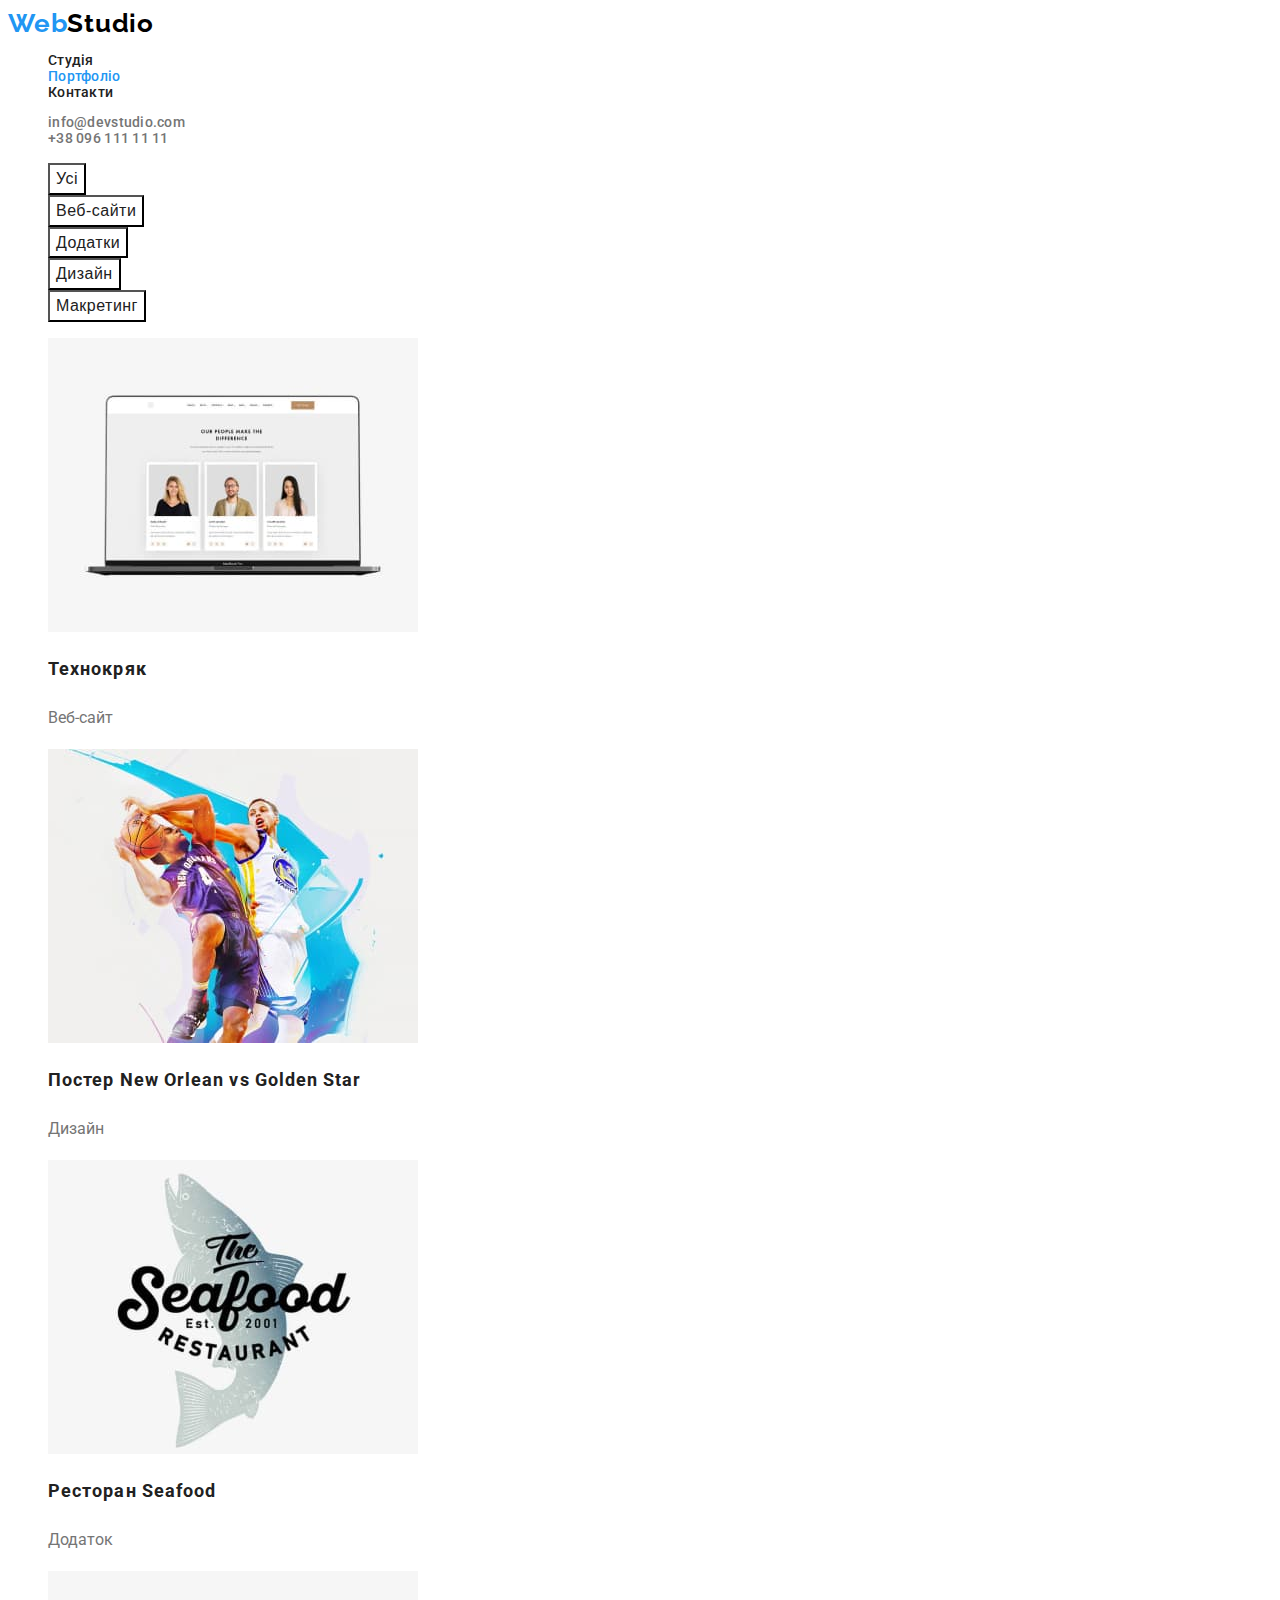
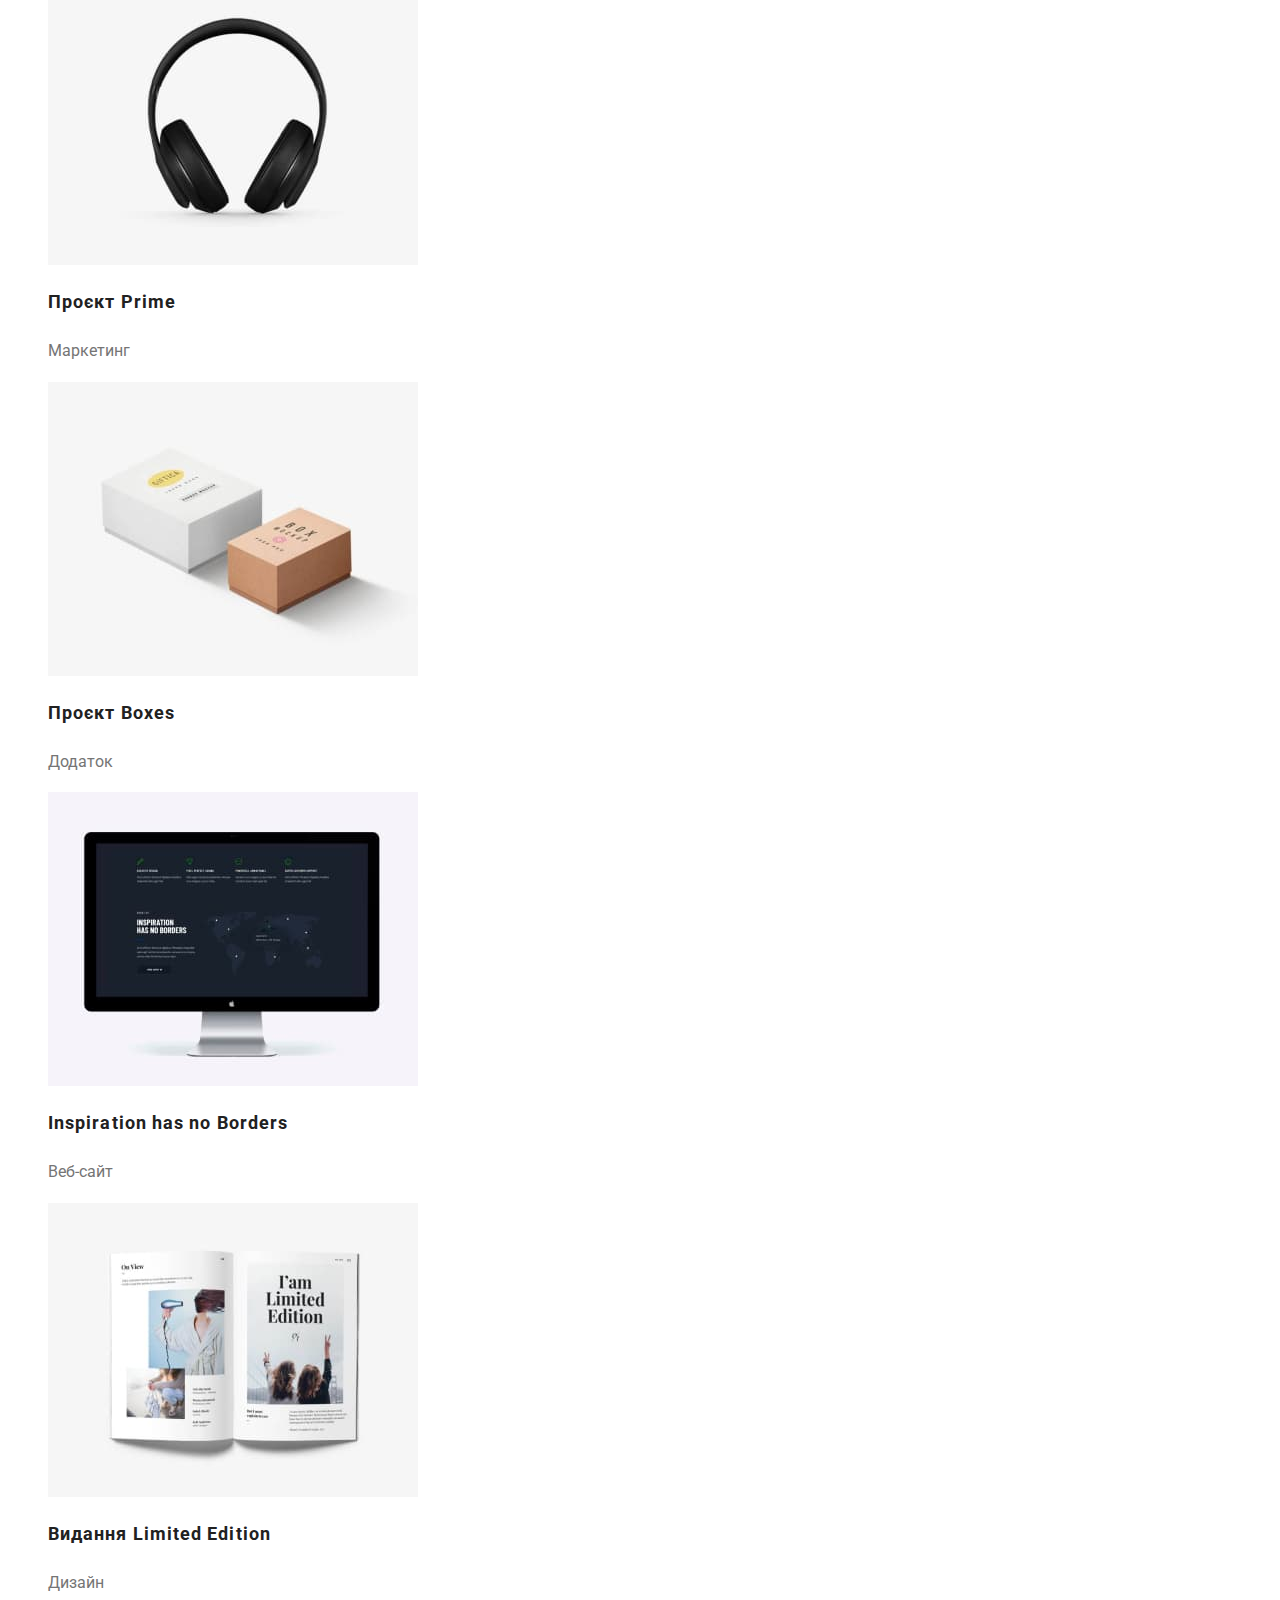
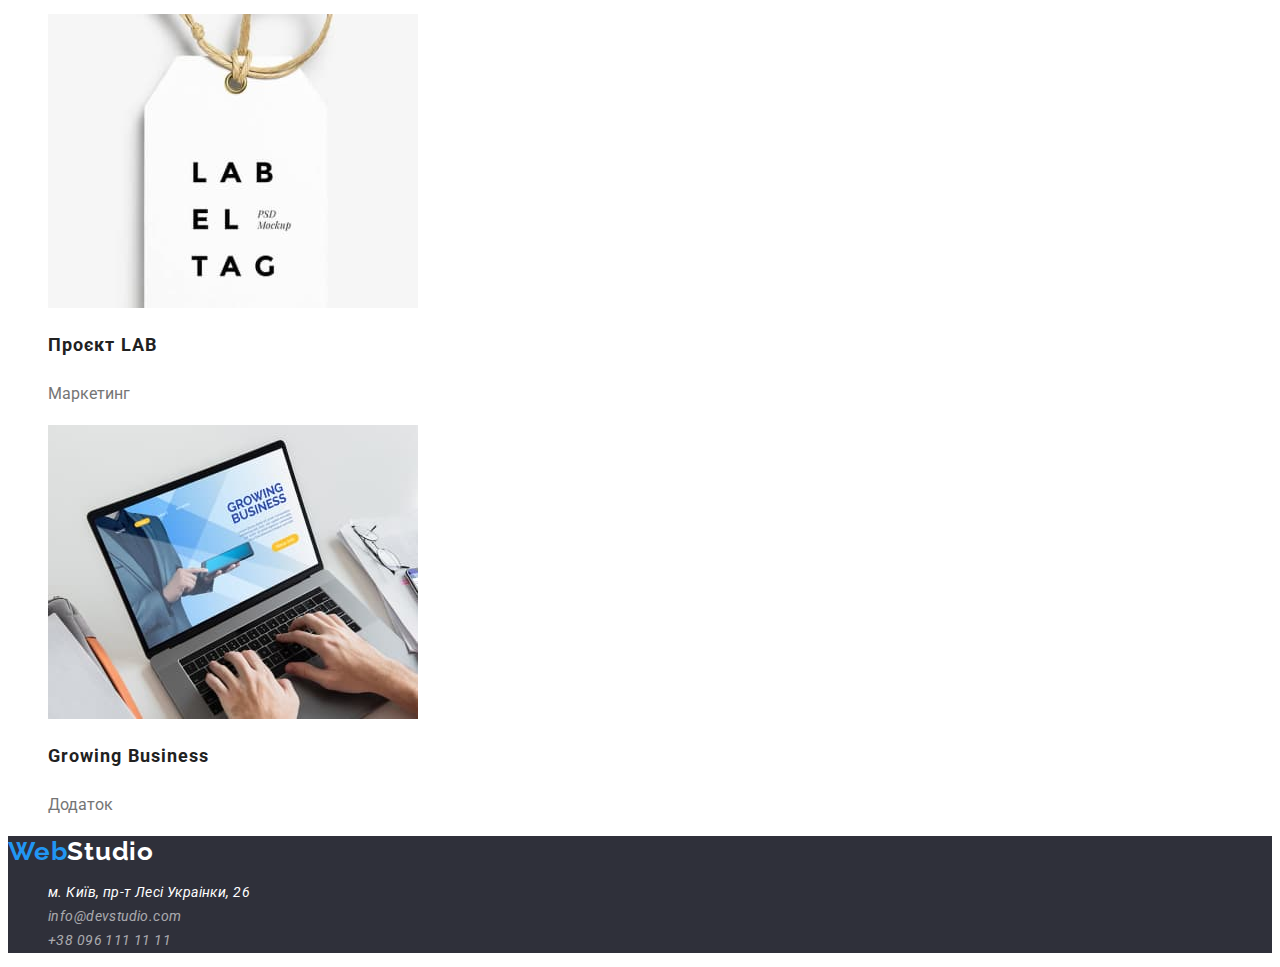
==== portfolio.html @ 0b6cc33f "css added" ====
<!DOCTYPE html>
<html lang="uk">
<head>
    <meta charset="UTF-8">
    <meta http-equiv="X-UA-Compatible" content="IE=edge">
    <meta name="viewport" content="width=device-width, initial-scale=1.0">
    <link rel="preconnect" href="https://fonts.googleapis.com">
    <link rel="preconnect" href="https://fonts.gstatic.com" crossorigin>
    <link href="https://fonts.googleapis.com/css2?family=Raleway:wght@700&family=Roboto:wght@400;500;700;900&display=swap"
        rel="stylesheet">
    <title>WebStudio</title>
    <link rel="stylesheet" href="./css/styles.css">
</head>
<body>
    <header class="header-background">
        <nav class="nav">
            <a class="logo" lang="en" href="./index.html"><span class="logo-web">Web</span>Studio</a>
            <ul class="site-nav list">
                <li><a href="./index.html" class="link">Студія</a></Li>
                <li><a href="./portfolio.html" class="link current">Портфоліо</a></li>
                <li><a href="" class="link">Контакти</a></li>
            </ul>
        </nav>
        <ul class="mail-nav list">
            <li><a href="mailto:info@devstudio.com" class="link">info@devstudio.com</a></li>
            <li><a href="tel:+380961111111" class="link">+38 096 111 11 11</a></li>
        </ul>
    </header>
    <main>
        <section>
        <h1 class="hidden">Фільтри</h1>
        <ul class="list">
            <li>
            <button type="button" class="button second">Усі</button>
            </li>
            <li>
            <button type="button" class="button second">Веб-сайти</button>
            </li>
            <li>
            <button type="button" class="button second">Додатки</button>
            </li>
            <li>
            <button type="button" class="button second">Дизайн</button>
            </li>
            <li>
            <button type="button" class="button second">Макретинг</button>
            </li>
        </ul>
        <ul class="examples">
            <li>
                <a href="#" class="link">
            <img src="./images/prim1.jpg" alt="">
            <h2 class="examples title">Технокряк</h2>
            <p class="examples text">Веб-сайт</p>
                </a>
        </li>
        <li>
            <a href="#" class="link">
            <img src="./images/prim2.jpg" alt="">
            <h2 class="examples title">Постер New Orlean vs Golden Star</h2>
            <p class="examples text">Дизайн</p>
            </a>
        </li>
        <li>
            <a href="#" class="link">
            <img src="./images/prim3.jpg" alt="">
            <h2 class="examples title">Ресторан Seafood</h2>
            <p class="examples text">Додаток</p>
            </a>
        </li>
        <li>
            <a href="#" class="link">
            <img src="./images/prim4.jpg" alt="">
            <h2 class="examples title">Проєкт Prime</h2>
            <p class="examples text">Маркетинг</p>
            </a>
        </li>
        <li>
            <a href="#" class="link">
            <img src="./images/prim5.jpg" alt="">
            <h2 class="examples title">Проєкт Boxes</h2>
            <p class="examples text">Додаток</p>
            </a>
        </li>
        <li>
            <a href="#" class="link">
            <img src="./images/prim6.jpg" alt="">
            <h2 class="examples title">Inspiration has no Borders</h2>
            <p class="examples text">Веб-сайт</p>
            </a>
        </li>
        <li>
            <a href="#" class="link">
            <img src="./images/prim7.jpg" alt="">
            <h2 class="examples title">Видання Limited Edition</h2>
            <p class="examples text">Дизайн</p>
            </a>
        </li>
        <li>
            <a href="#" class="link">
            <img src="./images/prim8.jpg" alt="">
            <h2 class="examples title">Проєкт LAB</h2>
            <p class="examples text">Маркетинг</p>
            </a>
        </li>
        <li>
            <a href="#" class="link">
            <img src="./images/prim9.jpg" alt="">
            <h2 class="examples title">Growing Business</h2>
            <p class="examples text">Додаток</p>
            </a>
        </li>
        </ul>
     </section>
    </main>
    <footer class="footer-main">
        <a class="footer-logo link" lang="en" href="./index.html"><span class="logo-web">Web</span>Studio</a>
        <address>
            <ul class="footer-list list">
                <li><a href="https://goo.gl/maps/CPtrU1FHBa2aNyZL9" target="_blank" rel="noopener noreferrer nofollow"
                        class="footer-address">м. Київ, пр-т Лесі Украінки, 26</a></li>
                <li><a href="mailto:info@devstudio.com" class="footer link">info@devstudio.com</a></li>
                <li><a href="tel:+380961111111" class="footer link">+38 096 111 11 11</a></li>
            </ul>
        </address>
    </footer>
</body>
</html>
---- css/styles.css ----
:root {
    --text-color: #757575;
    --second-black: #212121;
    --hero-back-color: #2F303A;
    --accent-color: #2196F3;
    --main-black: #000000;
    --main-white: #FFFFFF;
    --team-back-color: #F5F4FA;
    --footer-back-color: #2F303A;
    --footer-mail-tel: rgba(255, 255, 255, 0.6);


}

body {
    background-color: var(--main-white);
    color: var(--second-black);

    font-family: Roboto, sans-serif;
}
.hidden {
    display: none;
}
.link {
    text-decoration: none;
}
.list {
    list-style: none;
}

/* logo */
.logo {
    color: var(--main-black);
    font-family: Raleway, sans-serif;
    letter-spacing: 0.03em;
    font-weight: 700;
    font-size: 26px;
    line-height: 1.19;
    text-decoration: none;
}
.logo-web {
    color: var(--accent-color);
}

/* header */

.header-background {
    color: var(--main-white);
    letter-spacing: 0.02em;
    font-weight: 500;
    font-size: 14px;
    line-height: 1.14;
}
.site-nav .link {
    color: var(--second-black);
    letter-spacing: 0.02em;
}

.site-nav .link:hover,
.site-nav .link:focus {
    color: var(--accent-color);
}
.site-nav .link.current {
    color: var(--accent-color);
}
.mail-nav .link {
    color: var(--text-color);
}

.mail-nav .link:hover,
.mail-nav .link:focus {
    color: var(--accent-color);
    letter-spacing: 0.02em;
}

/* hero */
.hero {
    background-color: var(--hero-back-color);
   
}
.hero-title {
    color: var(--main-white);
    letter-spacing: 0.06em;
    font-weight: 900;
    font-size: 44px;
    line-height: 1.36;
    text-transform: uppercase;
}
/* button */
.button {
    color: var(--main-white);
    background-color: var(--accent-color);
}

.button.primary {
    background-color: var(--accent-color);
    color: var(--main-white);
    font-weight: 700;
    font-size: 16px;
    line-height: 1.87;
    letter-spacing: 0.06em;
}
/* features */
.section-title {
    color: var(--second-black);
    font-weight: 700;
    font-size: 36px;
    line-height: 1.16;
    letter-spacing: 0.03em;
}

.idea-list .title {
    color: var(--second-black);
    font-weight: 700;
    font-size: 14px;
    line-height: 1.14;
    letter-spacing: 0.03em;
    text-transform: uppercase;
}
.idea-list .text {
    color: var(--text-color);
    font-weight: 400;
    font-size: 14px;
    line-height: 1.71;
    letter-spacing: 0.03em;
}
/* what are we doing */


/* our team */
.team-list .title {
    color: var(--second-black);
    font-weight: 500;
    font-size: 16px;
    line-height: 1.18;
    letter-spacing: 0.03em;
}
.team-list .text {
    color: var(--text-color);
    font-weight: 400;
    font-size: 16px;
    line-height: 1.18;
    letter-spacing: 0.03em;
}

/* footer */
.footer-main {
    background-color: var(--footer-back-color);
}
.footer-logo {
    color: var(--main-white);
    font-family: Raleway, sans-serif;
    font-weight: 700;
    font-size: 26px;
    line-height: 1.19;
    letter-spacing: 0.03em;
}
.footer-list {
    font-weight: 400;
    font-size: 14px;
    line-height: 1.71;
    letter-spacing: 0.03em;
}
.footer-address {
    color: var(--main-white);
    text-decoration: none;
}
.footer.link {
    color: var(--footer-mail-tel);
    letter-spacing: 0.03em;
}
.footer.link:hover,
.footer.link:focus {
    color: var(--accent-color);
}
/* filters */

.button.second {
    color: var(--second-black);
    background-color: var(--main-white);
    font-weight: 500;
    font-size: 16px;
    line-height: 1.62;
    letter-spacing: 0.03em;
}
.button.second:hover,
.button.second:focus {
    background-color: var(--accent-color);
    color: var(--main-white);
}
.examples {
    list-style: none;
}
.examples.title {
    color: var(--second-black);
    font-weight: 700;
    font-size: 18px;
    line-height: 2;
    letter-spacing: 0.06em;
}
.examples.text {
    color: var(--text-color);
    font-weight: 400;
    font-size: 16px;
    line-height: 1.87;
}
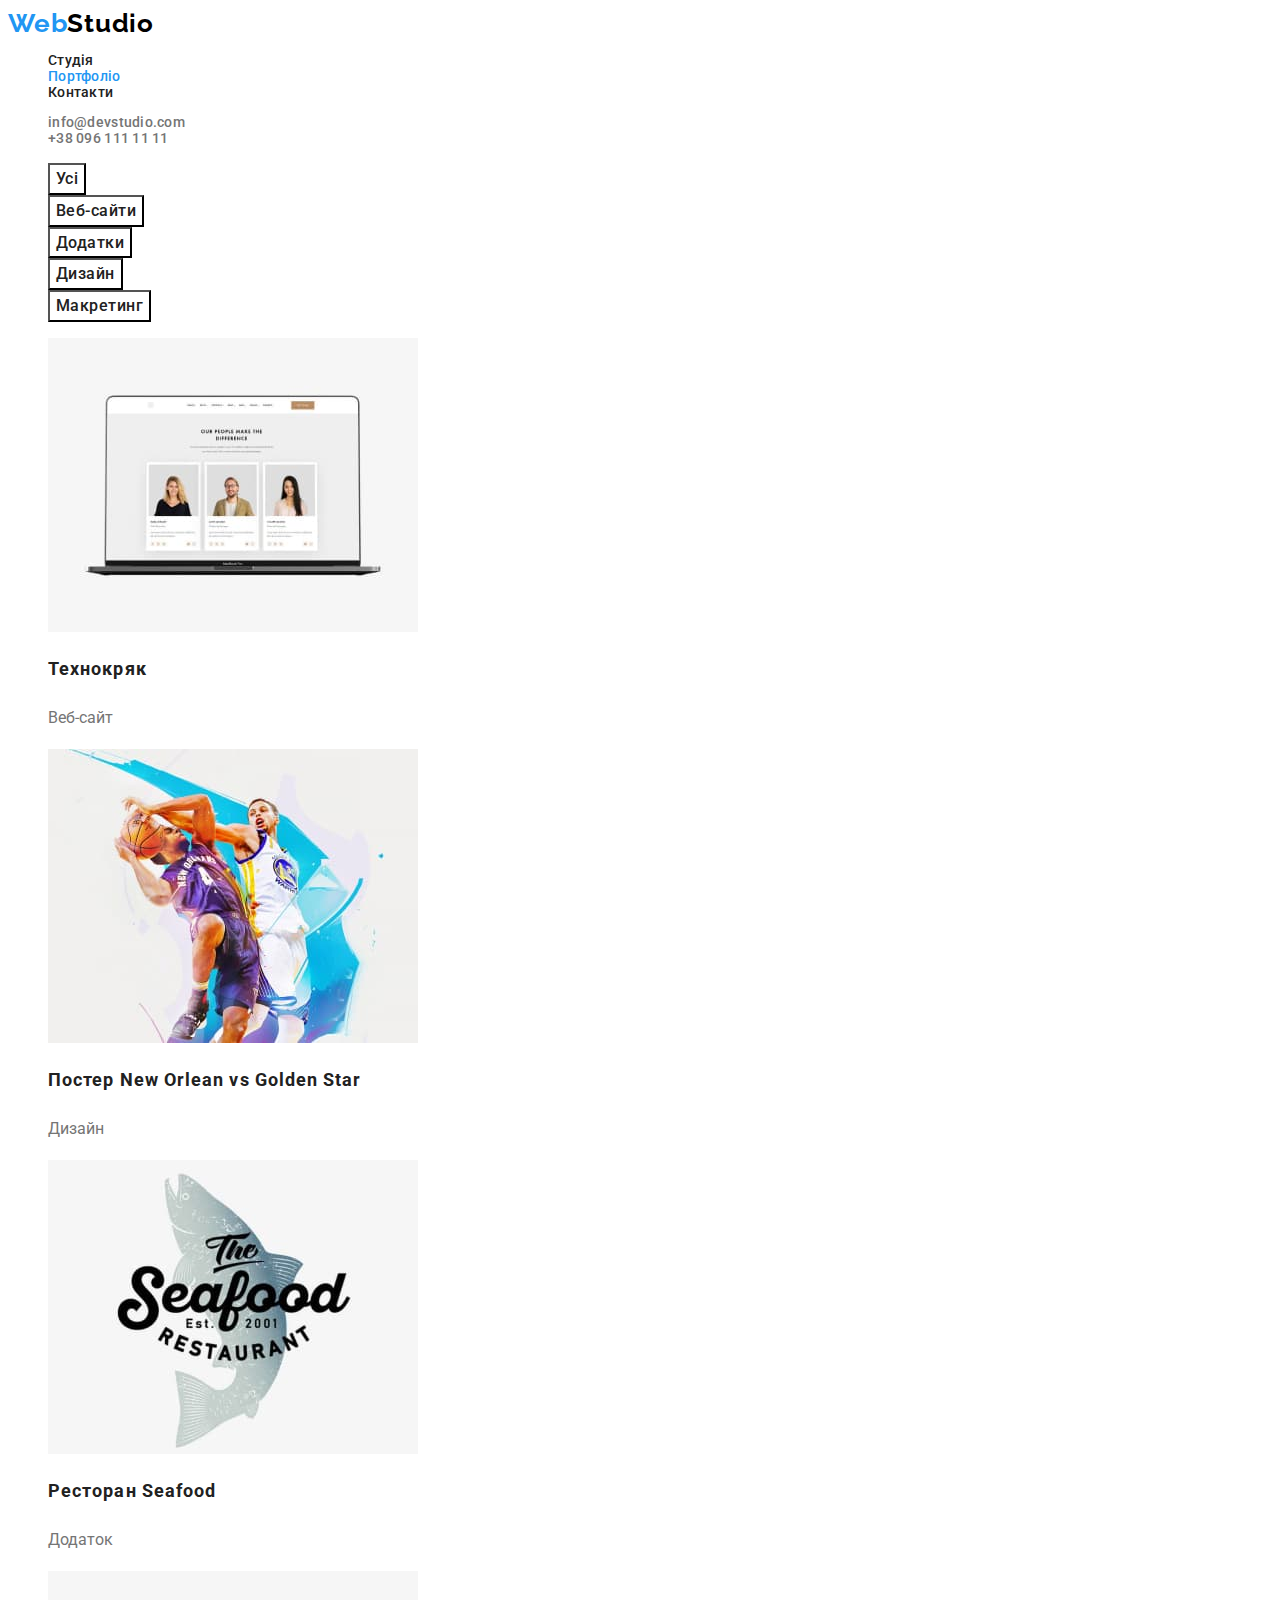
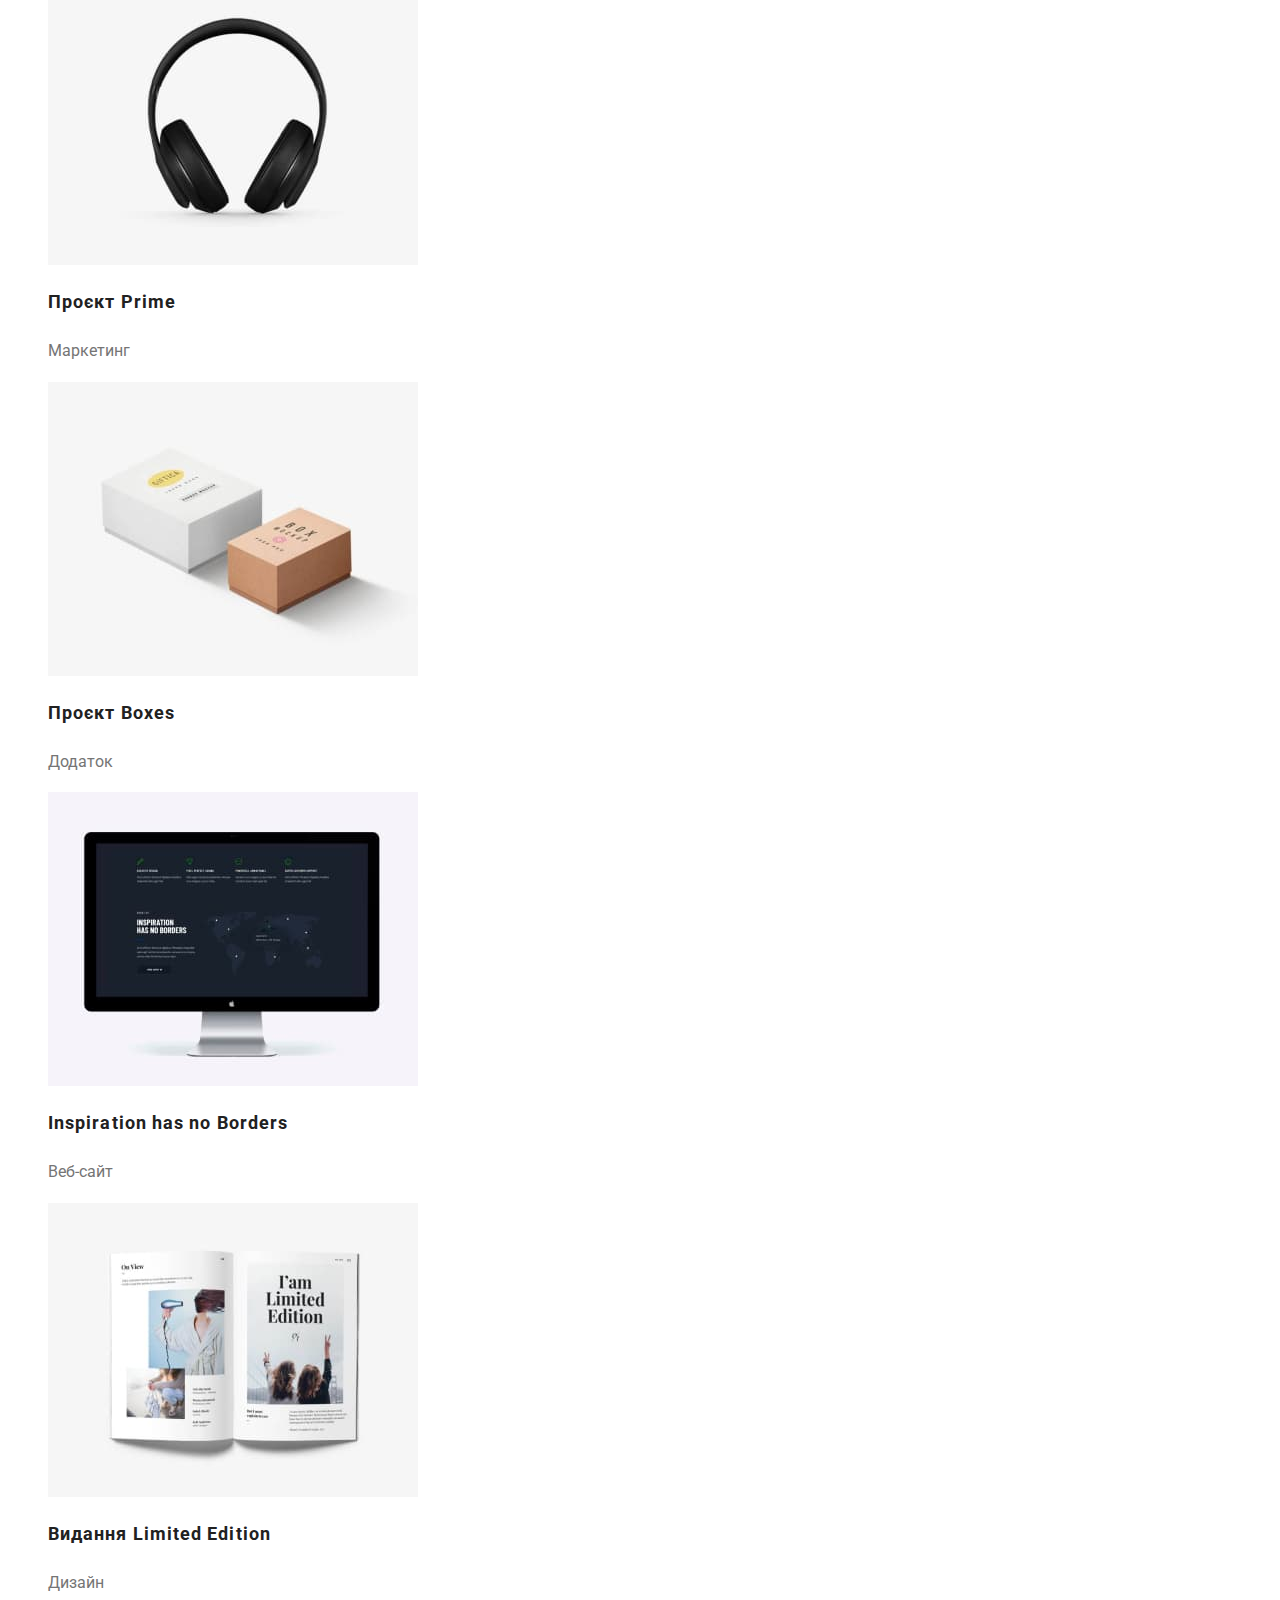
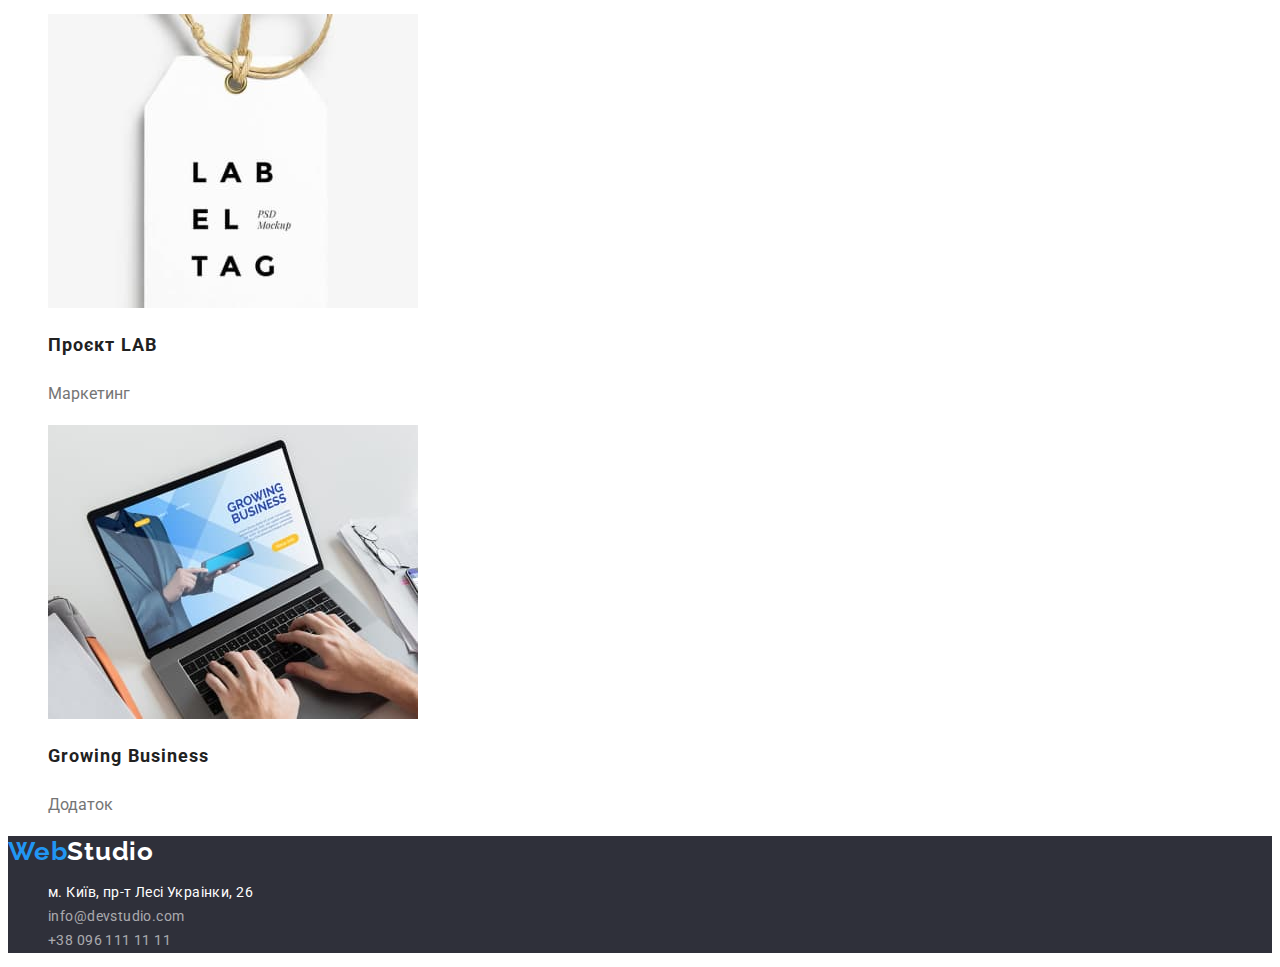
==== commit 25fd9a18: "css changed" ====
--- a/portfolio.html
+++ b/portfolio.html
@@ -1,128 +1,140 @@
 <!DOCTYPE html>
 <html lang="uk">
-<head>
-    <meta charset="UTF-8">
-    <meta http-equiv="X-UA-Compatible" content="IE=edge">
-    <meta name="viewport" content="width=device-width, initial-scale=1.0">
-    <link rel="preconnect" href="https://fonts.googleapis.com">
-    <link rel="preconnect" href="https://fonts.gstatic.com" crossorigin>
-    <link href="https://fonts.googleapis.com/css2?family=Raleway:wght@700&family=Roboto:wght@400;500;700;900&display=swap"
-        rel="stylesheet">
+  <head>
+    <meta charset="UTF-8" />
+    <meta http-equiv="X-UA-Compatible" content="IE=edge" />
+    <meta name="viewport" content="width=device-width, initial-scale=1.0" />
+    <link rel="preconnect" href="https://fonts.googleapis.com" />
+    <link rel="preconnect" href="https://fonts.gstatic.com" crossorigin />
+    <link
+      href="https://fonts.googleapis.com/css2?family=Raleway:wght@700&family=Roboto:wght@400;500;700;900&display=swap"
+      rel="stylesheet"
+    />
     <title>WebStudio</title>
-    <link rel="stylesheet" href="./css/styles.css">
-</head>
-<body>
+    <link rel="stylesheet" href="./css/styles.css" />
+  </head>
+  <body>
     <header class="header-background">
-        <nav class="nav">
-            <a class="logo" lang="en" href="./index.html"><span class="logo-web">Web</span>Studio</a>
-            <ul class="site-nav list">
-                <li><a href="./index.html" class="link">Студія</a></Li>
-                <li><a href="./portfolio.html" class="link current">Портфоліо</a></li>
-                <li><a href="" class="link">Контакти</a></li>
-            </ul>
-        </nav>
-        <ul class="mail-nav list">
-            <li><a href="mailto:info@devstudio.com" class="link">info@devstudio.com</a></li>
-            <li><a href="tel:+380961111111" class="link">+38 096 111 11 11</a></li>
+      <div class="container"></div>
+      <nav class="nav">
+        <a class="logo" lang="en" href="./index.html"><span class="logo-web">Web</span>Studio</a>
+        <ul class="site-nav list">
+          <li><a href="./index.html" class="link">Студія</a></li>
+          <li><a href="./portfolio.html" class="link current">Портфоліо</a></li>
+          <li><a href="" class="link">Контакти</a></li>
         </ul>
+      </nav>
+      <ul class="mail-nav list">
+        <li><a href="mailto:info@devstudio.com" class="link">info@devstudio.com</a></li>
+        <li><a href="tel:+380961111111" class="link">+38 096 111 11 11</a></li>
+      </ul>
     </header>
     <main>
-        <section>
-        <h1 class="hidden">Фільтри</h1>
+      <section>
+        <h1 class="visually-hidden">Фільтри</h1>
         <ul class="list">
-            <li>
+          <li>
             <button type="button" class="button second">Усі</button>
-            </li>
-            <li>
+          </li>
+          <li>
             <button type="button" class="button second">Веб-сайти</button>
-            </li>
-            <li>
+          </li>
+          <li>
             <button type="button" class="button second">Додатки</button>
-            </li>
-            <li>
+          </li>
+          <li>
             <button type="button" class="button second">Дизайн</button>
-            </li>
-            <li>
+          </li>
+          <li>
             <button type="button" class="button second">Макретинг</button>
-            </li>
+          </li>
         </ul>
         <ul class="examples">
-            <li>
-                <a href="#" class="link">
-            <img src="./images/prim1.jpg" alt="">
-            <h2 class="examples title">Технокряк</h2>
-            <p class="examples text">Веб-сайт</p>
-                </a>
-        </li>
-        <li>
+          <li>
             <a href="#" class="link">
-            <img src="./images/prim2.jpg" alt="">
-            <h2 class="examples title">Постер New Orlean vs Golden Star</h2>
-            <p class="examples text">Дизайн</p>
+              <img src="./images/prim1.jpg" alt="Сайт технокряк" width="370" />
+              <h2 class="examples title">Технокряк</h2>
+              <p class="examples text">Веб-сайт</p>
             </a>
-        </li>
-        <li>
+          </li>
+          <li>
             <a href="#" class="link">
-            <img src="./images/prim3.jpg" alt="">
-            <h2 class="examples title">Ресторан Seafood</h2>
-            <p class="examples text">Додаток</p>
+              <img src="./images/prim2.jpg" alt="Два баскетболіста" width="370" />
+              <h2 class="examples title">Постер New Orlean vs Golden Star</h2>
+              <p class="examples text">Дизайн</p>
             </a>
-        </li>
-        <li>
+          </li>
+          <li>
             <a href="#" class="link">
-            <img src="./images/prim4.jpg" alt="">
-            <h2 class="examples title">Проєкт Prime</h2>
-            <p class="examples text">Маркетинг</p>
+              <img src="./images/prim3.jpg" alt="Лого ресторану" width="370" />
+              <h2 class="examples title">Ресторан Seafood</h2>
+              <p class="examples text">Додаток</p>
             </a>
-        </li>
-        <li>
+          </li>
+          <li>
             <a href="#" class="link">
-            <img src="./images/prim5.jpg" alt="">
-            <h2 class="examples title">Проєкт Boxes</h2>
-            <p class="examples text">Додаток</p>
+              <img src="./images/prim4.jpg" alt="Навушники" width="370" />
+              <h2 class="examples title">Проєкт Prime</h2>
+              <p class="examples text">Маркетинг</p>
             </a>
-        </li>
-        <li>
+          </li>
+          <li>
             <a href="#" class="link">
-            <img src="./images/prim6.jpg" alt="">
-            <h2 class="examples title">Inspiration has no Borders</h2>
-            <p class="examples text">Веб-сайт</p>
+              <img src="./images/prim5.jpg" alt="Дві коробки" width="370" />
+              <h2 class="examples title">Проєкт Boxes</h2>
+              <p class="examples text">Додаток</p>
             </a>
-        </li>
-        <li>
+          </li>
+          <li>
             <a href="#" class="link">
-            <img src="./images/prim7.jpg" alt="">
-            <h2 class="examples title">Видання Limited Edition</h2>
-            <p class="examples text">Дизайн</p>
+              <img src="./images/prim6.jpg" alt="Монітор" width="370" />
+              <h2 class="examples title">Inspiration has no Borders</h2>
+              <p class="examples text">Веб-сайт</p>
             </a>
-        </li>
-        <li>
+          </li>
+          <li>
             <a href="#" class="link">
-            <img src="./images/prim8.jpg" alt="">
-            <h2 class="examples title">Проєкт LAB</h2>
-            <p class="examples text">Маркетинг</p>
+              <img src="./images/prim7.jpg" alt="Журнал" width="370" />
+              <h2 class="examples title">Видання Limited Edition</h2>
+              <p class="examples text">Дизайн</p>
             </a>
-        </li>
-        <li>
+          </li>
+          <li>
             <a href="#" class="link">
-            <img src="./images/prim9.jpg" alt="">
-            <h2 class="examples title">Growing Business</h2>
-            <p class="examples text">Додаток</p>
+              <img src="./images/prim8.jpg" alt="Бірка" width="370" />
+              <h2 class="examples title">Проєкт LAB</h2>
+              <p class="examples text">Маркетинг</p>
             </a>
-        </li>
+          </li>
+          <li>
+            <a href="#" class="link">
+              <img src="./images/prim9.jpg" alt="Працює за ноутбуком" width="370" />
+              <h2 class="examples title">Growing Business</h2>
+              <p class="examples text">Додаток</p>
+            </a>
+          </li>
         </ul>
-     </section>
+      </section>
     </main>
     <footer class="footer-main">
-        <a class="footer-logo link" lang="en" href="./index.html"><span class="logo-web">Web</span>Studio</a>
-        <address>
-            <ul class="footer-list list">
-                <li><a href="https://goo.gl/maps/CPtrU1FHBa2aNyZL9" target="_blank" rel="noopener noreferrer nofollow"
-                        class="footer-address">м. Київ, пр-т Лесі Украінки, 26</a></li>
-                <li><a href="mailto:info@devstudio.com" class="footer link">info@devstudio.com</a></li>
-                <li><a href="tel:+380961111111" class="footer link">+38 096 111 11 11</a></li>
-            </ul>
-        </address>
+      <a class="footer-logo link" lang="en" href="./index.html"
+        ><span class="logo-web">Web</span>Studio</a
+      >
+      <address class="footer-info">
+        <ul class="footer-list list">
+          <li>
+            <a
+              href="https://goo.gl/maps/CPtrU1FHBa2aNyZL9"
+              target="_blank"
+              rel="noopener noreferrer nofollow"
+              class="footer-address"
+              >м. Київ, пр-т Лесі Украінки, 26</a
+            >
+          </li>
+          <li><a href="mailto:info@devstudio.com" class="footer link">info@devstudio.com</a></li>
+          <li><a href="tel:+380961111111" class="footer link">+38 096 111 11 11</a></li>
+        </ul>
+      </address>
     </footer>
-</body>
-</html>+  </body>
+</html>
--- a/css/styles.css
+++ b/css/styles.css
@@ -8,6 +8,7 @@
     --team-back-color: #F5F4FA;
     --footer-back-color: #2F303A;
     --footer-mail-tel: rgba(255, 255, 255, 0.6);
+    --button-hover-focus: #188CE8;
 
 
 }
@@ -18,8 +19,22 @@
 
     font-family: Roboto, sans-serif;
 }
-.hidden {
-    display: none;
+.container {
+    width: 1600px;
+    margin: 0 auto;
+    padding: 0 16px;
+}
+.visually-hidden {
+    position: absolute;
+    white-space: nowrap;
+    width: 1px;
+    height: 1px;
+    overflow: hidden;
+    border: 0;
+    padding: 0;
+    clip: rect(0 0 0 0);
+    clip-path: inset(50%);
+    margin: -1px;
 }
 .link {
     text-decoration: none;
@@ -95,15 +110,21 @@
 .button.primary {
     background-color: var(--accent-color);
     color: var(--main-white);
+    cursor: pointer;
     font-weight: 700;
     font-size: 16px;
     line-height: 1.87;
     letter-spacing: 0.06em;
-}
+
+}
+.button.primary:hover,
+.button.primary:focus {
+    color: var(--button-hover-focus);
+}
+
 /* features */
 .section-title {
     color: var(--second-black);
-    font-weight: 700;
     font-size: 36px;
     line-height: 1.16;
     letter-spacing: 0.03em;
@@ -111,7 +132,6 @@
 
 .idea-list .title {
     color: var(--second-black);
-    font-weight: 700;
     font-size: 14px;
     line-height: 1.14;
     letter-spacing: 0.03em;
@@ -119,7 +139,6 @@
 }
 .idea-list .text {
     color: var(--text-color);
-    font-weight: 400;
     font-size: 14px;
     line-height: 1.71;
     letter-spacing: 0.03em;
@@ -128,6 +147,12 @@
 
 
 /* our team */
+.team-list {
+    background-color: var(--team-back-color);
+}
+.team-white {
+    background-color: var(--main-white);
+}
 .team-list .title {
     color: var(--second-black);
     font-weight: 500;
@@ -137,13 +162,15 @@
 }
 .team-list .text {
     color: var(--text-color);
-    font-weight: 400;
     font-size: 16px;
     line-height: 1.18;
     letter-spacing: 0.03em;
 }
 
 /* footer */
+.footer-info {
+    font-style: normal;
+}
 .footer-main {
     background-color: var(--footer-back-color);
 }
@@ -156,7 +183,6 @@
     letter-spacing: 0.03em;
 }
 .footer-list {
-    font-weight: 400;
     font-size: 14px;
     line-height: 1.71;
     letter-spacing: 0.03em;
@@ -164,10 +190,12 @@
 .footer-address {
     color: var(--main-white);
     text-decoration: none;
+
 }
 .footer.link {
     color: var(--footer-mail-tel);
     letter-spacing: 0.03em;
+    
 }
 .footer.link:hover,
 .footer.link:focus {
@@ -178,6 +206,8 @@
 .button.second {
     color: var(--second-black);
     background-color: var(--main-white);
+    cursor: pointer;
+    font-family: inherit;
     font-weight: 500;
     font-size: 16px;
     line-height: 1.62;
@@ -193,14 +223,12 @@
 }
 .examples.title {
     color: var(--second-black);
-    font-weight: 700;
     font-size: 18px;
     line-height: 2;
     letter-spacing: 0.06em;
 }
 .examples.text {
     color: var(--text-color);
-    font-weight: 400;
     font-size: 16px;
     line-height: 1.87;
 }
